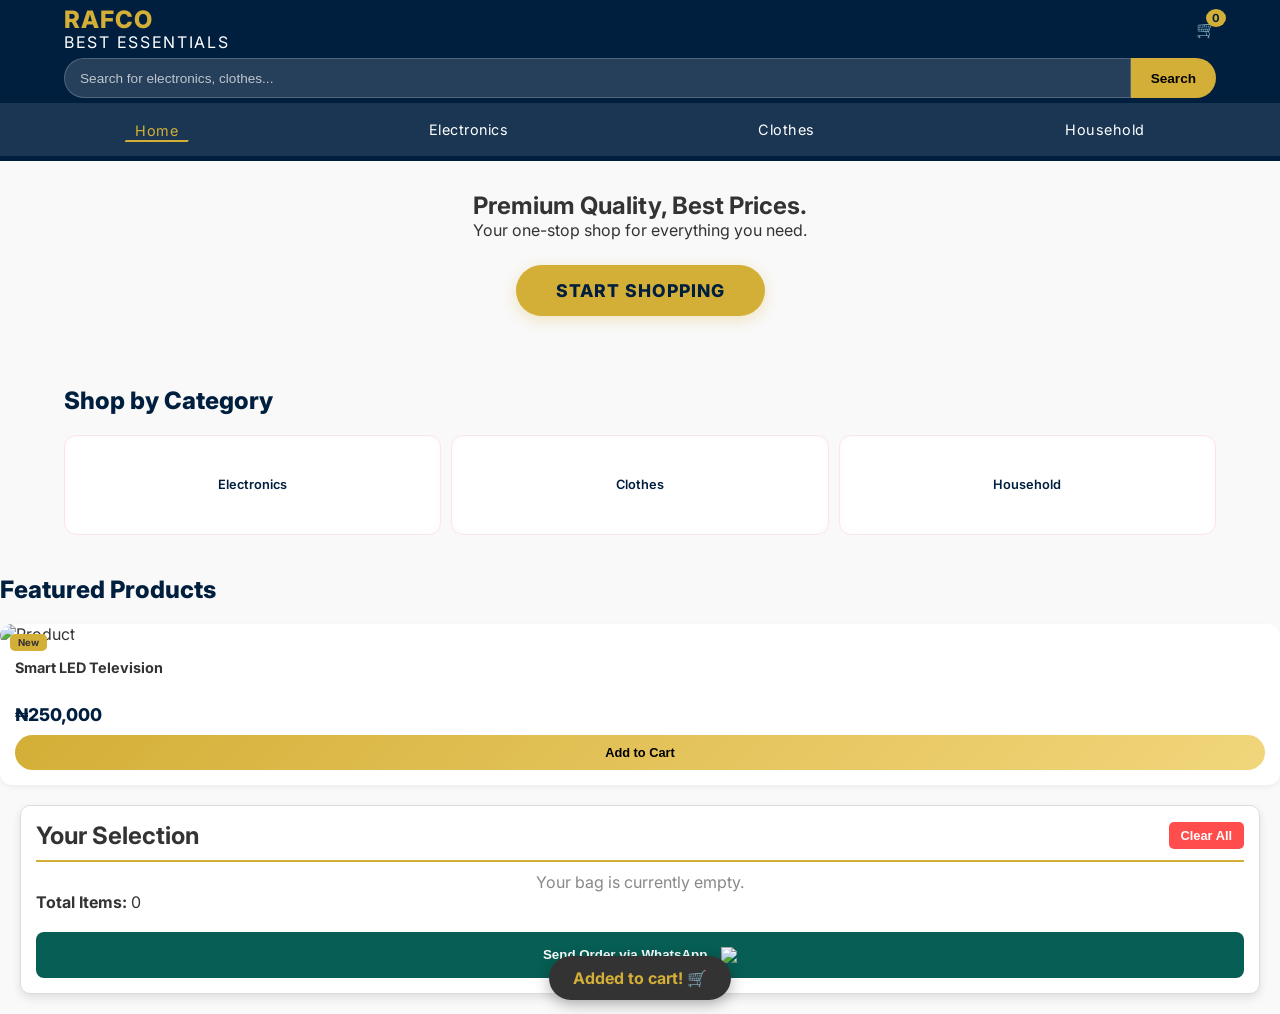
==== index.html @ 80e09317 "Add files via upload" ====
<!DOCTYPE html>
<html lang="en">
<head>
    <meta charset="UTF-8">
    <meta name="viewport" content="width=device-width, initial-scale=1.0">
    <title>Rafco Enterprises | Home</title>
    <link rel="stylesheet" href="styles.css">
    <link href="https://fonts.googleapis.com/css2?family=Inter:wght@400;600;800&display=swap" rel="stylesheet">
</head>
<body>

    <header class="main-header">
        <div class="top-bar">
            <div class="logo">
    <span class="brand-name">RAFCO</span>
    <span class="brand-tagline">BEST ESSENTIALS</span>
            </div>

            <div class="cart-box">
                <span class="cart-icon">🛒</span>
                <span id="cart-count">0</span>
            </div>
        </div>
      
        <div class="search-container">
            <input type="text" class="search-input" placeholder="Search for electronics, clothes...">
            <button class="search-button">Search</button>
        </div>

        <nav class="category-nav">
            <a href="index.html" class="active">Home</a>
            <a href="electronics.html">Electronics</a>
            <a href="clothes.html">Clothes</a>
            <a href="household.html">Household</a>
        </nav>
    </header>

    <section class="hero">
        <div class="hero-overlay">
            <h1>Premium Quality, <span class="gold-text">Best Prices.</span></h1>
            <p>Your one-stop shop for everything you need.</p>
            <a href="#featured-products" class="hero-btn">Start Shopping</a>
        </div>
    </section>

    <section class="categories-section">
        <h2 class="section-title">Shop by Category</h2>
        <div class="category-grid">
            <a href="electronics.html" class="cat-card electronics">Electronics</a>
            <a href="clothes.html" class="cat-card clothes">Clothes</a>
            <a href="household.html" class="cat-card household">Household</a>
        </div>
    </section>
  <section id="featured-products"
    <main id="shop" class="products-section">
        <h2 class="section-title">Featured Products</h2>
        <div class="product-grid">
            <div class="product-card">
                <div class="badge">New</div>
                <img src="https://via.placeholder.com/300" alt="Product">
                <div class="card-details">
                    <h3>Smart LED Television</h3>
                    <p class="price">₦250,000</p>
                    <button class="add-to-cart">Add to Cart</button>
                </div>
            </div>
        </div>
        </section>
        
        <section id="cart-summary" class="cart-section">
    <div class="cart-header">
        <h2>Your Selection</h2>
        <button id="clear-cart-btn" class="secondary-btn">Clear All</button>
    </div>
    
    <div id="cart-items-list">
        </div>
    
    <div class="cart-total">
        <strong>Total Items: </strong> <span id="total-items">0</span>
    </div>
    <button id="whatsapp-order-btn" class="primary-btn" style="width: 100%; margin-top: 20px; background-color: #075E54; color: white; border: none; padding: 15px; border-radius: 8px; font-weight: bold; cursor: pointer;">
    Send Order via WhatsApp <img src="https://upload.wikimedia.org/wikipedia/commons/6/6b/WhatsApp.svg" style="width: 22px; margin-left: 10px; vertical-align: middle;">

</button>

</section>

<div id="custom-toast" class="toast">Added to cart! ️🛒</div>

    </main>
  <script src="script.js"></script>


</body>
</html>
---- styles.css ----
:root {
    --navy: #001f3f;
    --gold: #D4AF37;
    --pink: #fce4ec;
    --white: #ffffff;
    --light-gray: #f9f9f9;
}

* { 
  box-sizing: border-box; 
  margin: 0; 
  padding: 0; 
}

body { 
   font-family: 'Inter', sans-serif; 
   background-color: var(--light-gray); 
   color: #333; 
  
}
 /* This defines what the animation actually does */
@keyframes fadeInUp {
    from {
        opacity: 0;
        transform: translateY(20px); /* Starts 20px lower */
    }
    to {
        opacity: 1;
        transform: translateY(0); /* Ends at its natural position */
    }
}

/* This applies it to the whole page */
body {
    animation: fadeInUp 0.7s ease-out;
}

 html{
   scroll-behavior: smooth;
 }
/* Custom Scrollbar for Chrome/Safari/Edge */
::-webkit-scrollbar {
    width: 10px;
}

::-webkit-scrollbar-track {
    background: var(--navy);
}

::-webkit-scrollbar-thumb {
    background: var(--gold);
    border-radius: 10px;
}

::-webkit-scrollbar-thumb:hover {
    background: #f1d57a;
}

/* HEADER & SEARCH */
.main-header {
    background-color: var(--navy);
    position: sticky;
    top: 0;
    z-index: 1000;
    padding-bottom: 5px;
    animation: fadeInUp 0.3s ease-out;
}

.top-bar {
    display: flex;
    justify-content: space-between;
    align-items: center;
    padding: 8px 5%;
}
.logo {
    display: flex;
    flex-direction: column; /* Stacks text vertically */
    line-height: 1; /* Removes extra space between lines */
    text-align: left;
}

.brand-name {
    font-size: 1.5rem; /* Big and bold */
    font-weight: 800;
    color: var(--gold);
    letter-spacing: 1px;
}

.brand-tagline {
    font-size: 1rem; /* Small and elegant */
    font-weight: 400;
    color: #ffffff;
    letter-spacing: 1.7px; /* Adds that "luxury" spaced-out feel */
    margin-top: 2px;
}

.cart-box { 
  color: white; 
  position: relative; 
  cursor: pointer; 
}

#cart-count {
    background: var(--gold);
    color: var(--navy);
    font-size: 0.7rem;
    font-weight: bold;
    padding: 2px 6px;
    border-radius: 50%;
    position: absolute;
    top: -10px;
    right: -10px;
}

.search-container {
    display: flex;
    padding: 0 5%;
    margin-bottom: 5px;
    height: 40px;
}

.search-input {
    flex: 1;
    padding: 10px 15px;
    border: none;
    border-radius: 25px 0 0 25px;
    font-size: 0.85rem;
    outline: none;
    background: rgba(255, 255, 255, 0.15); /* Semi-transparent */
    backdrop-filter: blur(10px); /* Blur effect */
    border: 1px solid rgba(255, 255, 255, 0.2);
    color: white;
}

.search-input::placeholder {
    color: rgba(255, 255, 255, 0.7);
}


.search-button {
    background: var(--gold);
    border: none;
    padding: 0 20px;
    font-size: 0.85rem;
    border-radius: 0 25px 25px 0;
    font-weight: bold;
    cursor: pointer;
}

.hero {
    /* ... your other styles ... */
    background: linear-gradient(tobottom, var(--pink), #ffffff);
    padding: 30px 10%;
    display: flex;
    flex-direction: column;
    align-items: center;
    justify-content: center;
    text-align: center;
    animation: fadeInUp 0.8s ease-out 0.2s backwards;
}

.hero-btn {
    display: inline-block;
    margin-top: 25px;
    padding: 15px 40px;
    background-color: var(--gold);
    color: var(--navy);
    text-decoration: none; /* Removes the underline */
    font-weight: 800;
    font-size: 1.1rem;
    text-transform: uppercase;
    letter-spacing: 1px;
    border-radius: 50px; /* Makes it a "pill" shape */
    transition: all 0.3s ease;
    box-shadow: 0 4px 15px rgba(212, 175, 55, 0.3);
}

.hero-btn:hover {
    background-color: var(--navy);
    color: var(--gold);
    transform: scale(1.05); /* Grows slightly when hovered */
    box-shadow: 0 6px 20px rgba(0, 31, 63, 0.4);
}

/* CATEGORY NAV */
.category-nav {
    display: flex;
    justify-content: space-around;
    align-items: center;
    overflow-x: auto;
    white-space: nowrap;
    background: rgba(255,255,255,0.1);
    padding: 12px 10px;
}

.category-nav a {
    color: white;
    text-decoration: none;
    margin: 0.8px;
    font-size: 0.9rem;
    position: relative;
    padding: 5px 10px;
    transition: 0.3s;
    letter-spacing: 0.5px;
}

.category-nav a:hover{
  color: #D4AF37;
}

.category-nav a::after{
  content: '';
    position: absolute;
    width: 0; /* Start with no width */
    height: 1px;
    bottom: 0;
    left: 50%; /* Start from the middle */
    /*background-color: var(--gold);*/
    background-color: rgba(212, 175, 55, 0.8); /* 80% opacity gold */

    transition: all 0.3s cubic-bezier(0.4, 0, 0.2, 1); /* This is the magic animation */
    transform: translateX(-50%); /* Keeps it centered as it grows */
}

/* The Animation when Hovered */
.category-nav a:hover::after {
    width: 100%; /* Grow to full width */
}

/* The Animation for the Active Page */
.category-nav a.active::after {
    width: 100%; /* Stays full width on the active page */
    background-color: var(--gold);
}

.category-nav a.active { 
  color: var(--gold); 
  border-bottom: 1px solid var(--gold);
  padding-bottom: 2px;
  font-weight: 400;
  
  
  }

/* CATEGORY GRID */
.categories-section { padding: 40px 5%; }
.section-title { margin-bottom: 20px; font-weight: 800; color: var(--navy); }

.category-grid {
    display: grid;
    grid-template-columns: repeat(3, 1fr);
    gap: 10px;
}

.cat-card {
    height: 100px;
    display: flex;
    flex-direction: column;
    align-items: center;
    justify-content: center;
    text-align: center;
    text-decoration: none;
    color: var(--navy);
    font-weight: bold;
    border-radius: 8px;
    background-color: var(--pink); /* Pink as a subtle base */
    border-bottom: 4px solid var(--gold);
    background-color: white; /* White cards look cleaner */
    box-shadow: inset 0 0 10px rgba(0,0,0,0.02);
    border: 1px solid var(--pink); /* Pink border instead of pink background */
    color: var(--navy);
    padding: 20px 10px;
    border-radius: 12px;
    font-weight: 600;
    font-size: 0.8rem;
    transition: 0.3s;
}

.cat-card:active{
   transform: scale(0.95);
   background-color: var(--pink);
  
}
.cat-card:hover {
    border-color: var(--gold);
    background-color: var(--pink);
}

}

/* PRODUCT CARDS */
.products-section { 
  padding: 20px 5%; 
  animation: fadeInUp 1s ease-out 0.4s backwards
  
}
.product-grid {
    display: grid;
    grid-template-columns: repeat(auto-fit, minmax(160px, 1fr));
    gap: 15px;
}

.product-card {
    background: white;
    border-radius: 12px;
    overflow: hidden;
    position: relative;
    box-shadow: 0 2px 5px rgba(0,0,0,0.05);
    transition: all 0.4s cubic-bezier(0.175, 0.885, 0.32, 1.275);
}

.product-card:hover {
    transform: translateY(-12px);
    box-shadow: 0 20px 30px rgba(0, 0, 0, 0.15);
    border-color: var(--gold); /* Subtle gold border on hover */
}

.badge {
    position: absolute;
    top: 10px; left: 10px;
    background: var(--gold);
    font-size: 0.6rem;
    padding: 3px 8px;
    border-radius: 5px;
    font-weight: bold;
}

.product-card img {
  width: 100%;
    height: 180px; /* Forces all images to the same height */
    object-fit: cover; /* Crops the image perfectly so it doesn't look squashed */
    border-radius: 8px;
}

.card-details { 
  padding: 15px; 
  
}
.card-details h3 { 
  font-size: 0.9rem;
  margin-bottom: 5px; 
  height: 40px;
  overflow: hidden; 
}

.price { 
  color: var(--navy); font-weight: 800; font-size: 1.1rem; margin-bottom: 10px; }

.add-to-cart {
    width: 100%;
    background: var(--gold);
    color: white
    border: none;
    padding: 10px 20px;
    border-radius: 25px;
    font-weight: 600;
    font-size: 0.8rem;
    cursor: pointer;
    background: linear-gradient(135deg, #D4AF37 0%, #F1D57A 50%, #D4AF37 100%);
    background-size: 200% auto;
    transition: transform 0.2s, box-shadow 0.2s;
    border: none;
    cursor: pointer;
}

.add-to-cart:hover {
    transform: scale(1.05);
    background-position: right center; /* The gold "shimmers" when hovered */
    box-shadow: 0 5px 15px rgba(212, 175, 55, 0.4);
}

.cart-section {
    margin: 20px;
    padding: 15px;
    background: #fff;
    border: 1px solid #ddd;
    border-radius: 10px;
    box-shadow: 0 4px 10px rgba(0,0,0,0.1);
}

.cart-header {
    display: flex;
    justify-content: space-between; 
    align-items: center;
    border-bottom: 2px solid #D4AF37; /* Your gold color */
    padding-bottom: 10px;
    margin-bottom: 10px;
}

.secondary-btn {
    background: #ff4d4d;
    color: white;
    border: none;
    padding: 6px 12px;
    border-radius: 5px;
    font-size: 0.8rem;
    font-weight: bold;
}

.toast {
    position: fixed;
    bottom: -100px; /* Hidden off-screen */
    left: 50%;
    transform: translateX(-50%);
    background-color: #333; /* Dark/Professional */
    color: #D4AF37; /* Your Gold color */
    padding: 12px 24px;
    border-radius: 30px;
    font-weight: bold;
    box-shadow: 0 4px 15px rgba(0,0,0,0.3);
    transition: bottom 0.5s ease-in-out;
    z-index: 1000;
    white-space: nowrap;
}

.toast.show {
    bottom: 50px; /* Slides up into view */
}
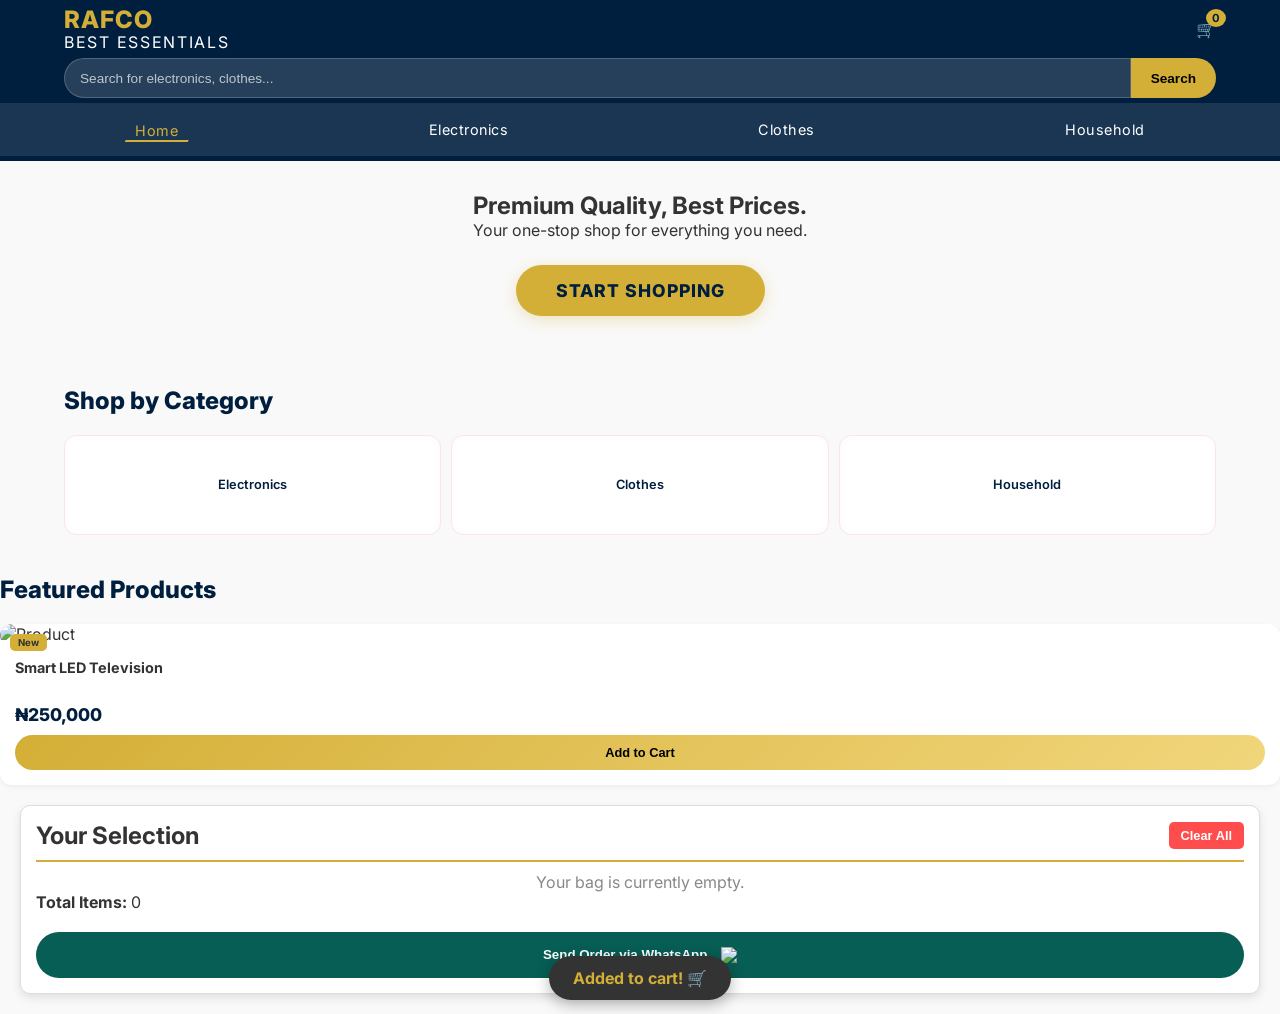
==== commit 7644ed6f: "Fixed search bar logic and updated WhatsApp button to pill shape."" ====
--- a/index.html
+++ b/index.html
@@ -79,7 +79,7 @@
     <div class="cart-total">
         <strong>Total Items: </strong> <span id="total-items">0</span>
     </div>
-    <button id="whatsapp-order-btn" class="primary-btn" style="width: 100%; margin-top: 20px; background-color: #075E54; color: white; border: none; padding: 15px; border-radius: 8px; font-weight: bold; cursor: pointer;">
+    <button id="whatsapp-order-btn" class="primary-btn" style="width: 100%; margin-top: 20px; background-color: #075E54; color: white; border: none; padding: 15px; border-radius: 45px; font-weight: bold; cursor: pointer;">
     Send Order via WhatsApp <img src="https://upload.wikimedia.org/wikipedia/commons/6/6b/WhatsApp.svg" style="width: 22px; margin-left: 10px; vertical-align: middle;">
 
 </button>
